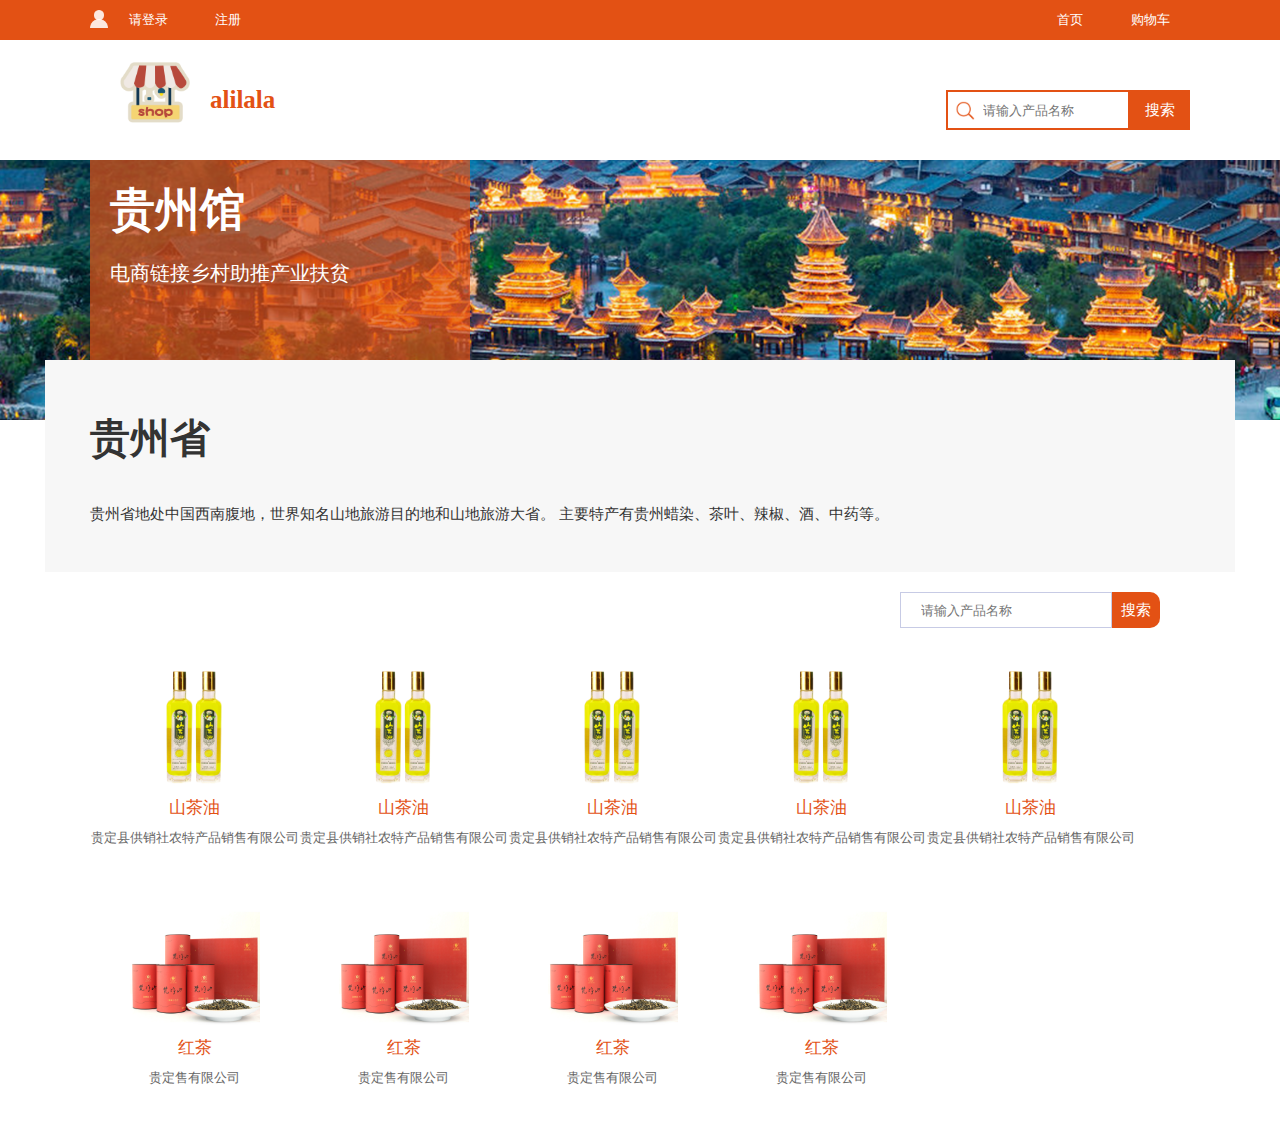
==== PovertyAlleviation/area_detail.html @ 6a4d9bb5 "添加了一些" ====
<!DOCTYPE html>
<html>
	<head>
		<meta charset="utf-8">
		<title>地方馆detail</title>
		<link rel="stylesheet" type="text/css" href="css/main.css"/>
	</head>
	<body style="background-color: rgb(255,255,255);">
		<!-- 顶部导航栏 -->
		<div class="top-bar">
			<div class="content">
				<!-- 左边导航栏 -->
				<div class="top-bar-left">
					<div class="toplogin-logo"><img src="./img/toplogin.png"></div>
					<div class="login top-bar-item ">请登录</div>
					<div class="register top-bar-item">注册</div>
				</div>
				<!-- 右边导航栏 -->
				<div class="top-bar-right">
					<div class="home top-bar-item">首页</div>
					<div class="shopCart top-bar-item">购物车</div>
				</div>
			</div>
		</div>
		
		<!-- 搜索框模块 -->
		<div class="middle-bar">
			<div class="content">
				<div class="logo">
					<img src="./img/home/logo.png" alt="">
					<div class="name">alilala</div>
				</div>
		
				<div class="search-box ">
					<div class="search-box-left">
						<img src="./img/home/search.png" alt="">
						<input type="text" placeholder="请输入产品名称" class="search-box-input">
					</div>
					<div class="search-btn">搜索</div>
				</div>
			</div>
		
		
		</div>
		
		<!-- 地方简介 -->
		<div class="area-top-detail ">
			<img src="./img/key_area/guizhou_bg.png" alt="">
			<div class="container">
				<div class="content">
					<div class="area-name">贵州馆</div>
					<div class="area-desc">电商链接乡村助推产业扶贫</div>
				</div>	
			</div>
			
		</div>
		
		<div class="area-middle-detail container">
			<div class="name">贵州省</div>
			<p>贵州省地处中国西南腹地，世界知名山地旅游目的地和山地旅游大省。 主要特产有贵州蜡染、茶叶、辣椒、酒、中药等。</p>
		</div>
		
		<div class="product-display container">
			<!-- 下方搜索栏 -->	
			<div class="search-banner container">
				<div class="search-box">
					<div class="search-box-left">
						<input type="text" placeholder="请输入产品名称" class="search-box-input">
					</div>
					<div class="search-btn">搜索</div>
				</div>
					
			</div>
			
			
			<!-- 产品展示栏 -->
			<div class="product-list container">
				<div class="product-item">
					<img src="./img/product/guizhou/shanchayou.png" alt="">
					<div class="product-name">山茶油</div>
					<div class="product-desc">贵定县供销社农特产品销售有限公司</div>
				</div>
				<div class="product-item">
					<img src="./img/product/guizhou/shanchayou.png" alt="">
					<div class="product-name">山茶油</div>
					<div class="product-desc">贵定县供销社农特产品销售有限公司</div>
				</div>
				<div class="product-item">
					<img src="./img/product/guizhou/shanchayou.png" alt="">
					<div class="product-name">山茶油</div>
					<div class="product-desc">贵定县供销社农特产品销售有限公司</div>
				</div>
				<div class="product-item">
					<img src="./img/product/guizhou/shanchayou.png" alt="">
					<div class="product-name">山茶油</div>
					<div class="product-desc">贵定县供销社农特产品销售有限公司</div>
				</div>
				<div class="product-item">
					<img src="./img/product/guizhou/shanchayou.png" alt="">
					<div class="product-name">山茶油</div>
					<div class="product-desc">贵定县供销社农特产品销售有限公司</div>
				</div>
				<div class="product-item">
					<img src="./img/product/guizhou/hongcha.jpg" alt="">
					<div class="product-name">红茶</div>
					<div class="product-desc">贵定售有限公司</div>
				</div>
				<div class="product-item">
					<img src="./img/product/guizhou/hongcha.jpg" alt="">
					<div class="product-name">红茶</div>
					<div class="product-desc">贵定售有限公司</div>
				</div>
				<div class="product-item">
					<img src="./img/product/guizhou/hongcha.jpg" alt="">
					<div class="product-name">红茶</div>
					<div class="product-desc">贵定售有限公司</div>
				</div>
				<div class="product-item">
					<img src="./img/product/guizhou/hongcha.jpg" alt="">
					<div class="product-name">红茶</div>
					<div class="product-desc">贵定售有限公司</div>
				</div>
				
				
			</div>
			
		</div>
		
		
		
	</body>
</html>
---- PovertyAlleviation/css/main.css ----
*{
	padding: 0;
	margin:0;
}
.container{
	width: 1100px;
	margin: 0 auto;
	display: flex;
	
}
html,body{height:100%}

body{
	/* width: 1536px; */
	/* height: 1000px; */
	background-color: #F7F8FA;
}

/* 顶部导航栏 */
.top-bar{
	height: 40px;
	background-color: rgb(227,81,20);
	color: white;
	display: flex;
	font-size: 13px;
}
.top-bar .content{
	background-color: rgb(227,81,20);
	flex: 0 0 1100px;
	height: 100%;
	margin: 0 auto;
	position: relative;
/* 	border: 1px solid black;
 */}
.top-bar-left{
	width: auto;
	position: absolute;
	/* left: 200px; */
	display: flex;
}

.top-bar-left .toplogin-logo{
	padding-top: 10px;
}

.top-bar-left img{
	display:table-cell; 
	vertical-align:middle;
	height: 18px;
	width: 18px;
}

.top-bar-right{
	width: 160px;
	position: absolute;
	right: 0px;
	display: flex;
}

.top-bar-item{
	width: 80px;
	text-align: center;
	line-height: 40px;
}

.topBar .login{

}

.topBar .register{
	
}

/* 中间搜索栏 */

.middle-bar{
	height: 120px;
	
	text-align: center;
	display: flex;
	
}

.middle-bar .content{
	margin: 0 auto;
	width: 1100px;
	position: relative;
	display: flex;
}

.middle-bar .logo{
	display: flex;
	width: 300px;
	height: 100%;
/* 	border: 1px solid red;
 */	position: relative;
}

.middle-bar .name{
	line-height: 120px;
	width: auto;
	height: 100%;
	font-size: 25px;
	color: #E35114;
	font-weight: 600;
	margin-left: 20px;
}

.middle-bar .search-box{
	position: absolute;
	top: 30px;
	right: 0px;
	width: 300px;
	height: 80px;
/* 	border: 1px solid #000000;
 */	
}

.middle-bar .search-box .search-box-left{
	position: absolute;
	top: 20px;
	border: 2px solid #e35114;
	height: 36px;
	right: 60px;
	width: 180px;
	display: flex;
}

.middle-bar .search-box img{
	border: none;
	position: absolute;
	left: -23px;
	bottom:7px;
	z-index: 1;
	width: 20px;
	height: 20px;
}

.middle-bar .search-box .search-box-input{
	position: absolute;
	border: none;
	height: 36px;
	width: 180px;
	left: 35px;
	
}

.middle-bar .search-box .search-btn{
	position: absolute;
	top: 20px;
	right: 0px;
	background-color: #e35114;
	color: white;
	width: 60px;
	height: 40px;
	text-align: center;
	line-height: 40px;
}

.middle-bar img{
	margin-top: 15px;
	margin-left: 30px;
	height: 70px;
	width: 70px;
}

.show-data-message{
	position: relative;
	width: 100%;
	display: flex;
	
}

.show-data-message img{
	position: relative;
	width: 100%;
	height: 260px;
	z-index: -1;
}

.show-data-message .data-up{
	height: 80px;
	width: 100%;
	position: absolute;
	top: 30px;
	left: 0px;
	text-align: center;

	
}
.font-big{
	margin:0 auto;
	left: 0px;
	font-weight: 700;
	font-size: 35px;
	color: white;
}
.font-small{
	color: white;
	font-size: 16px;
	line-height: 22px;
	text-align: center;
}

.show-data-message .data-down{
	vertical-align: center;
	margin: 0 auto;
	position: absolute;
	left: 350px;
	bottom: 0px;
	width: auto;
	height: 120px;
	display: flex;
	
}

.data{
	width:auto;
	margin: 30px;
}

.broadcast{
	margin: 22px auto;
	background-color: #FFE0D3;
	height: 60px;
	border-radius: 5px;
	display: flex;
	position: relative;
	overflow: hidden;
	
}

.broadcast img{
	margin: 15px 15px 0px 25px;
	
	width: 30px;
	height: 30px;
}

.broadcast span{
	float: left;
	line-height: 60px;
	padding-right: 26px;
	color: #e35114;
}

.broadcast .slide-item{
	width: 900px;
	white-space: nowrap;
	text-overflow: ellipsis;
	overflow: hidden;
	line-height: 60px;
}

.broadcast .more{
	line-height: 60px;
	color: #e35114;
	margin-left: 50px;
	position: absolute;
	right: 20px;
}

.broadcast .broadcast-list{
	position: absolute;
	top: 0px;
	left: 60px;
}

.key-areas{
	height: 270px;
/* 	border: 1px solid black;
 */	background-color: #FFFFFF;
	border-radius: 5px;
	text-align: center;
	margin-bottom: 20px;
	
}

.key-areas .left-title{
	width: 220px;
	height: 100%;
	/* border: 1px solid black; */
	position: relative;
	object-fit: cover;
	background-color: ;
	
}

.key-areas .left-title img{
	margin: auto;
	width: 100%;
	height: 100%;
	z-index: 1;
	object-fit: cover;
	
}

.key-areas .left-title .upper{
	width: 80%;
	background-color: rgba(223,223,223,0.8);
	position: absolute;
	top: 0;
	left:10%;
	height: 50%;
	line-height: 100px;
	font-size: 20px;
	border-radius: 0 0 30px 30px;
}

.key-areas .area{
	width: 220px;
	height: 100%;
	border-right: 2px solid rgba(223,223,223,0.5);
	
}
.key-areas .area .img{
	width: 100%;
	height: 50%;
	text-align: center;
}

.key-areas .area img{
	width: 90%;
	height: 90%;
	margin-top: 10px;
	margin-bottom: 20px;
	
}

.key-areas .name{
	font-size: 20px;
	line-height: 40px;
	font-weight: 600;
	color: #535353;
	width: 100%;
	text-align: left;
	margin: 20px 0 20px 17px;
}

.key-areas .area .disc{
	color: #535353;
	text-align: left;
	margin-left:  17px;
}

.rank{
	height: 500px;
	/* border: 1px solid black; */
	text-align: center;
	display: block;
	background-color: #FFFFFF;
}

.rank .big-title{
	width: 1100px;
	height: 100px;
	/* border: 1px solid black; */
	font-size: 30px;
	color: #E35114;
	line-height: 100px;
}

.rank .big-title img{
	width: 60px;
	margin-left: 20px;
	margin-right: 20px;
}

.rank .small-title{
	display: flex;
	width: 100%;
	height: 60px;
	text-align: center;
	margin-bottom: 10px;
}

.small-title .unfocus{
	padding:5px 15px;
	height: 45px;
	font-weight: 600;
	line-height: 40px;
	font-size: 18px;
	color: rgb(61,61,61);
	width: 25%;
	padding-top: 10px;
}

.small-title .small-title-item span,
.small-title .small-title-item span a{
	padding:5px 15px;
	height: 45px;
	background-color: #E35114;
	color: #F7F8FA;
	font-weight: 600;
	line-height: 40px;
	font-size: 18px;
	border-radius: 50px;
	cursor: hand;
}

a{
	text-decoration: none;
	color: rgb(61,61,61);
}

.small-title .small-title-item{
	width: 25%;
	padding-top: 10px;
	
}

.rank .outer{
	position: relative;
	overflow: hidden;
	display: block;
	width: 1100px;
	height: 300px;
}

.rank .sort-content{
	position: absolute;
	width: 4400px;
	left: 0px;
	display: flex;
	flex-wrap: nowrap;
}

.rank .sort-list{
	text-align: center;
	float: left;
}

.rank .sort-item{
	width: 25%;
	margin: 0 10px;
	height: 300px;
	display: flex;
	position: relative;
	flex-wrap: wrap;
}

.sort-item .rank-box-icon img{
	position: absolute;
	left: 20px;
	width: 35px;
	z-index: 2;
}

.sort-item .bg-img img{
	top: 20px;
	position: absolute;
	width: 260px;
	z-index: 0;
	/* position: absolute;
	left: 0; */
}

.sort-item .bg-img {
	z-index: 0;
}

.sort-item .rank-img img{
	position: absolute;
	top: 50px;
	left: 25%;
	width: 140px;
	z-index: 3;
	margin-bottom: 50px;
}

.sort-item .rank-box-text{
	position: absolute;
	width: 100%;
	bottom: 10px;
}

.sort-list .sale-sort-item{
	width: 25%;
	height: 95%;
	margin: 0 15px;
	
	/* background-color: #fff;
	border-radius: 0 0 7px 7px;
	padding: 15px 25px;
	border: 1px solid #f7f8fa; */
	
}

.sale-sort-item .top-title{
	border-radius: 7px 7px 0 0;
	padding: 0 25px;
	height: 50px;
	line-height: 50px;
	color: #fff;
	background-color: #EDB66C;
	font-size: 18px;
	font-family: FZCSJW--GB1-0,FZCSJW--GB1;
	font-weight: 400;
}

.sale-sort-item .bottom{
	width: auto;
	height: auto;
	background-color: #fff;
	border-radius: 0 0 7px 7px;
	padding: 15px 25px;
	border: 1px solid #f7f8fa;
}

.sale-sort-item .item-title{
	font-weight: bolder;
	text-align: left;
	height: 40px;
	line-height: 40px;
}

.sale-sort-item .bottom .item-content{
	text-align: left;
}

.sale-sort-item .bottom  .price{
	color: #E35114;
}

.sale-sort-item .bottom .more{
	margin-top: 15px;
}

/* 登录页 */

.login_top{width:960px;height:130px;margin:0 auto;}
.login_logo{display:block;width:40px;height:40px;margin-top:30px;}
.login_form_bg{height:480px;background-color:#ffffff}
.no-mp{margin-top:0px;}
.login_form_wrap{width:960px;height:480px;margin:0 auto;}
/* 左边的图 */
.login_banner{width:420px;height:150px;margin-top:50px;}
.login_banner img{ height: 378px; width: 500px;}




.slogan{width:40px;height:300px;font-size:30px;color:#e36533;text-align:center;line-height:36px;margin:80px 0 0 120px}
.login_form{width:368px;height:378px;border:1px solid #c6c6c5;background-color:#fff; margin-top:50px;}

.login_title{height:60px;width:308px;margin:10px auto;border-bottom:1px solid #e0e0e0;}

.login_title h1{font-size:24px;height:60px;line-height:60px;color:#a8a8a8;float:left;font-weight:bold;margin-left:44px;}
.login_title a{width:100px;height:20px;display:block;font-size:16px;color:#e36533;text-indent:26px;background:url(../images/icons02.png) left 5px no-repeat;float:left;margin:20px 0 0 36px}

.form_input{width:308px;height:250px;margin:20px auto;position:relative;}
.name_input,.pass_input{width:306px;height:36px;border:1px solid #e0e0e0;background:url(../images/icons02.png) 280px -41px no-repeat #f8f8f8;outline:none;font-size:14px;text-indent:10px;position: absolute;left:0;top:0}
.pass_input{top:65px;background-position:280px -95px;}

.user_error,.pwd_error{color:#f00;position:absolute;left:0;top:43px;display:none}

.pwd_error{top:110px;}

.more_input{position:absolute;left:0;top:130px;width:100%}

.more_input input{float:left;margin-top:2px;}
.more_input label{float:left;margin-left:10px;}
.more_input a{float:right;color:#666}
.more_input a:hover{color:#ff8800}

.input_submit{width:100%;height:40px;position:absolute;left:0;top:180px;background-color:#E36533;color:#fff;font-size:22px;border:0px;font-family:'Microsoft Yahei';cursor:pointer;}

/* 页面底部样式 */
.footer{
	/* border-top:2px solid #e36533; */
	padding:10px 0;
	height: 100px;
	font-size:12px;
	margin-top: 20px;
	width: 100%;
}

.foot_link{text-align:center;margin-top:20px; flex:0 0 1100px}
.foot_link a,.foot_link span{color:#4e4e4e;}
.foot_link a:hover{color:#ff8800}
.foot_link span{padding:0 10px}
.footer p{text-align:center; margin-top:10px;}


body{font-family:'Microsoft Yahei';font-size:15px;color:#666;}

/* 地方馆detail */
.area-top-detail{
	width: 100%;
	position: relative;
	box-sizing: content-box;
	display: inline-block
}

.area-top-detail img{
	width: 100%;
	height: 260px;
	object-fit: cover;
	position: absolute;
	z-index: -1;
}

.area-top-detail .content{
	width: 360px;
	height: 200px;
	background-color: rgba(227,81,20,0.7);
	/* position: absolute;
	top: 0;
	left: 30px; */
	color: white;
	padding-left: 20px;
}

.area-top-detail .content .area-name{
	width: 100%;
	font-size: 45px;
	font-weight: 600;
	height: 100px;
	line-height: 100px;
}

.area-top-detail .content .area-desc{
	font-size: 20px;
}

.area-middle-detail{
	background-color: #F7F7F7;
	height: auto;
	display: block;
	padding: 45px;
}

.area-middle-detail .name{
	font-size: 40px;
	font-family: PingFangSC-Semibold,PingFang SC;
	font-weight: 700;
	color: #333;
	line-height: 67px;
}

.area-middle-detail p{
	font-size: 15px;
	font-family: PingFangSC-Regular,PingFang SC;
	font-weight: 400;
	color: #333;
	line-height: 25px;
	margin-top: 30px;
}

input{
	background:none;  
	outline:none;  
	border:none;
}

.product-display{
	height: auto;
	margin-top: 20px;
	position: relative;
	display:block
	
	
}

.search-banner{
	height: 50px;
	position: relative;
}

.product-display .search-box{
	height: 36px;
	width: 260px;
	display: flex;
	position: absolute;
	right: 30px;
}

.product-display .search-box-left{
	border: 1px solid rgb(199, 203, 229);
	width: 260px;

}
.product-display .search-box-left input{
	line-height: 36px;
	margin-left: 20px;
}

.product-display .search-btn{
	height: 100%;
	width: 60px;
	background-color: #E35114;
	color: white;
	border-radius: 0 10px 10px 0;
	line-height: 36px;
	text-align: center;
	font-size: 15px;
	
}
.product-list{
	height: auto;
	margin-top: 20px;
	flex-wrap: wrap;
}

.product-item{
	text-align: center;
	width: 19%;
	height: 240px;
}

.product-item img{
	width: 130px;
}

.product-item .product-name{
	font-size: 17px;
	color: #E35114;
}

.product-item .product-desc{
	font-size: 13px;
	margin-top: 10px;
}

.header{
	width: 100%;
	display: flex;
	flex-wrap: wrap;
}

.header .header-left{
	width: 25%;
	height: 400px;
	
	
}

.header-left img{
	margin: 10px;
	height: 272px;
	width: 258px;
	border: 1px solid rgba(0,0,0,.04);
	object-fit: cover;
	
	
}

.header-left .slide-img{
	width: 100%;
	height: 70px;
	margin-top: 0px;
	display: flex;
}

.slide-img span{
	width: 24px;
	height: 40px;
	background-color: #FAE7E7;
	margin: 10px 0 0 0;
}

.slide-img span img{
	border: none;
	margin: 10px 0 0 4px;
	width: 10px;
	height: 18px;
} 

.slide-img .item img{
	border: none;
	
	width: 40px;
	height: 40px;
}

.header .header-right{
	width: 70%;
	height: 400px;
	
}

.header-right .title{
	margin-top: 10px;
	margin-left: 10px;
	font-size: 22px;
	color: #E35114; 
	font-weight: 700;
	height: 50px;
	line-height: 50px;
	
}

.header-right .product-data{
	margin-top: 20px; 
	margin-left: 10px; 
	border-top: 1px solid rgb(245, 245, 245);
	border-left: 1px solid rgb(245, 245, 245);
}

.product-data .boxs{
	height: 60px;
	display: flex;
	border-top: 1px solid rgb(245, 245, 245);
	border-left: 1px solid rgb(245, 245, 245);
	
	
}

.boxs .textTitle{
	font-size: 14px;
	color: rgba(0,0,0,.65);
	font-weight: 600;
	height: 100%;
	text-align: center;
	line-height: 60px;
	width: 15%;
	background-color: #F5F5F5;
	
	
}

.boxs .text{
	width: 35%;
	text-align: center;
	line-height: 60px;
	font-size: 14px;
}

.all-title{
	height: 54px;
	background: rgba(0,0,0,.04);
	line-height: 54px;
	padding-left: 20px;
	font-size: 18px;
	color: #E35114; 
	
}

.product-detail{
	height: 145px;
	border-bottom: 1px solid #e8eaec;
}

.product-detail .logo{
	width: 180px;
	height: 100%;
	text-align: center;
	line-height: 180px;
	
}

.product-detail .logo img{
	width: 47px;
	height: 47px;
}

.product-detail .img{
	width: 100px;
	height: 100%;
	text-align: center;
	line-height: 215px;
	margin-left: 40px;
	
}
.product-detail .img img{
	margin-top: 20px;
	width: 100px;
	height: 100px;
	
}

.product-detail .desc{
	width: 600px;
	margin-left: 60px;
	
}

.product-detail .desc h5{
	font-size: 18px;
	font-family: PingFangSC-Medium,PingFang SC;
	font-weight: 500;
	color: rgba(0,0,0,.65);
	padding-top: 28px;
	
}

.product-detail .desc p{
	font-size: 12px;
	font-family: PingFangSC-Regular,PingFang SC;
	font-weight: 400;
	color: #8d939b;
	padding-top: 12px;
}

.product-detail .desc .tag{
	width: 65px;
	height: 22px;
	font-size: 10px;
	font-family: PingFangSC-Regular,PingFang SC;
	font-weight: 400;
	color: #e57d38;
	line-height: 22px;
	border: 1px solid  #e57d38;
	text-align: center;
	border-radius: 5px;
	margin-top: 20px;
}

.product-detail .right-bar{
	width: 75px;
	margin-left: 20px;
	
	
}

.right-bar .price{
	font-size: 18px;
	font-family: Helvetica;
	color: #c60b0b;
	padding-top: 31px;
}

.right-bar .btn{
	background: #e35114;
	color: #fff;
	width: 74px;
	height: 30px;
	text-align: center;
	line-height: 30px;
	border-radius: 3px;
	margin-top: 10px;
}

/* 购物车 */
/* 表头 */
.cart_list_th{border:1px solid #ddd;background-color:#E35114;margin:0 auto;color: white;}
.cart_list_th li{height:40px;line-height:40px;float:left;text-align:center; list-style: none;}
.cart_list_th .col01{width:26%;}
.cart_list_th .col02{width:16%;}
.cart_list_th .col03{width:13%;}
.cart_list_th .col04{width:12%;}
.cart_list_th .col05{width:15%;}
.cart_list_th .col06{width:18%;}
/* 表项 */
.cart_list_td{border:1px solid #ddd;background-color:#F7F8FA;margin:0 auto;margin-top:-1px;}
.cart_list_td li{height:120px;line-height:120px;float:left;text-align:center;list-style: none;}

.cart_list_td .col01{width:4%;}
.cart_list_td .col02{width:12%;}
.cart_list_td .col03{width:10%;}
.cart_list_td .col04{width:16%;}
.cart_list_td .col05{width:13%;}
.cart_list_td .col06{width:12%;}
.cart_list_td .col07{width:15%;}
.cart_list_td .col08{width:18%;}

.cart_list_td .col02 img{width:100px;height:100px;border:1px solid #ddd;display:block;margin:10px auto 0;}
.cart_list_td .col03{height:48px;text-align:left;line-height:24px;margin-top:38px;}
.cart_list_td .col03 em{color:#999}
.cart_list_td .col08 a{color:#666}

.cart_list_td .col06 .num_add{width:98px;height:28px;border:1px solid #ddd;margin:40px auto 0;display: flex;}
.cart_list_td .col06 .num_add a{width:29px;height:28px;line-height:28px;background-color:#f3f3f3;font-size:14px;color:#666;text-decoration: none;}
.cart_list_td .col06 .num_add input{width:38px;height:28px;text-align:center;line-height:30px;border:0px;display:block;float:left;outline:none;border-left:1px solid #ddd;border-right:1px solid #ddd;}
/* 下方显示金额支付bar */
.settlements{height:78px;border:1px solid #ddd;background-color:#fff4e8;margin:-1px auto 0;}
.settlements li{line-height:78px;float:left;list-style: none;}
.settlements .col01{width:4%;text-align:center}
.settlements .col02{width:12%;}
.settlements .col03{width:69%; height:48px; line-height:28px;text-align:right;margin-top:10px;}
.settlements .col03 span{color:#ff0000;padding-right:5px}
.settlements .col03 em{color:#ff3d3d;font-size:22px;font-weight:bold;}
.settlements .col03 span{color:#ff0000;}
.settlements .col03 b{color:#ff0000;font-size:14px;padding:0 5px;}

.settlements .col04{width:14%;text-align:center;margin-left: 5%;}
.settlements .col04 a{display:block;height:78px;background-color:#E35114;text-align:center;
line-height:78px;color:#fff;font-size:24px; text-decoration: none;}


/* 提交订单 */
.common_title{width:1100px;margin:20px auto 0;font-size:14px;}

.common_list_con{width:1100px;border:1px solid #dddddd;border-top:2px solid #E35114;margin:10px auto 0;background-color:#f7f7f7;position:relative;}

.common_list_con dl{margin:20px;}
.common_list_con dt{font-size:14px;font-weight:bold;margin-bottom:10px}
.common_list_con dd input{vertical-align:bottom;margin-right:10px}

.edit_site{position:absolute; right:20px;top:30px;width:100px;height:30px;font-size: 14px;
background-color:#E35114;text-align:center;line-height:30px;color:#fff;text-decoration: none;}

.pay_style_con{margin:20px;height: 45px;}
.pay_style_con input{float:left;margin:14px 7px 0 0;}
.pay_style_con label{float:left;border:1px solid #ccc;background-color:#fff;padding:10px 10px 10px 40px;margin-right:25px}

.pay_style_con .cash{background:url(../img/pay_icons.png) 8px top no-repeat #fff;}
.pay_style_con .weixin{background:url(../img/pay_icons.png) 6px -36px no-repeat #fff;}

.pay_style_con .zhifubao{background:url(../img/pay_icons.png) 12px -72px no-repeat #fff;width:50px;height:16px}

.pay_style_con .bank{background:url(../img/pay_icons.png) 6px -108px no-repeat #fff;}


.goods_list_th{height:40px;border-bottom:1px solid #ccc}
.goods_list_th li{float:left;line-height:40px;text-align:center;list-style: none;}
.goods_list_th .col01{width:25%}
.goods_list_th .col02{width:20%}
.goods_list_th .col03{width:25%}
.goods_list_th .col04{width:15%}
.goods_list_th .col05{width:15%}

.goods_list_td{height:80px;border-bottom:1px solid #eeeded}
.goods_list_td li{float:left;line-height:80px;text-align:center;list-style: none;}
.goods_list_td .col01{width:8%}
.goods_list_td .col02{width:7%}
.goods_list_td .col03{width:10%}
.goods_list_td .col04{width:20%}
.goods_list_td .col05{width:25%}
.goods_list_td .col06{width:15%}
.goods_list_td .col07{width:15%}

.goods_list_td .col02{text-align:right}
.goods_list_td .col02 img{width:63px;height:63px;border:1px solid #ddd;display:block;margin:7px 0;float:right;}
.goods_list_td .col03{text-align:left;text-indent:20px}

.settle_con{margin:10px}
.total_goods_count,.transit,.total_pay{line-height:24px;text-align:right}
.total_goods_count em,.total_goods_count b,.transit b,.total_pay b{font-size:14px;color:#ff4200;padding:0 5px;}

.order_submit{width:1100px;margin:20px auto;height: 40px;}
.order_submit a{width:160px;height:40px;line-height:40px;text-align:center;
background-color:#E35114;color:#fff;font-size:16px;display:block;float:right;text-decoration: none;}


.order_list_th{width:1100px;border:1px solid #ddd;background-color:#f7f7f7;margin:20px auto 0;}
.order_list_th li{float:left;height:30px;line-height:30px;list-style: none;}
.order_list_th .col01{width:20%;margin-left:20px}
.order_list_th .col02{width:20%}


/* 商品详情样式 */
.goods_detail_con{
	width:1100px;
	height:398px;
	border:1px solid #ededed;
	margin:0 auto 20px;
	background-color: #FFF;
}

.goods_detail_pic{width:350px;height:350px;margin:24px 0 0 24px;}
.goods_detail_pic img{
	width: 310px;
	height: 310px;
}
.goods_detail_list{
	width:730px;height:350px;margin:24px 24px 0 0;
}
.goods_detail_list h3{font-size:24px;line-height:24px;color:#666;font-weight:normal;}
.goods_detail_list p{color:#666;line-height:40px; font-size: 13px;}
.prize_bar{height:72px;background-color:#fff5f5;line-height:72px;}
.prize_bar .show_pirze{font-size:20px;color:#ff3e3e;padding-left:20px}
.prize_bar .show_pirze em{font-style:normal;font-size:36px;padding-left:10px}
.prize_bar .show_unit{padding-left:150px}

.goods_num{height:52px;margin-top:19px;display: flex;}
.goods_num .num_name{width:70px;height:40px;line-height:40px;}
.goods_num .num_add{width:100px;height:40px;border:1px solid #dddddd; display: flex;}
.goods_num .num_add input{width:50px;height:40px;text-align:center;line-height:40px;border:0px;outline:none;font-size:14px;color:#666}
.goods_num .num_add .add,.goods_num .num_add .minus{width:24px;line-height:40px;text-align:center;
 color:#666;font-size:16px;font-weight: 600;}
 .goods_num .num_add .add{
	 border-right: 1px solid #ddd;
 }
.goods_num .num_add .minus{border-left: 1px solid #ddd;}

.total{height:35px;line-height:35px;margin-top:25px;}
.total em{font-style:normal;color:#ff3e3e;font-size:18px}

.operate_btn{height:40px;margin-top:35px;font-size:0;position:relative;}
.operate_btn .buy_btn,.operate_btn .add_cart{display:inline-block;width:178px;height:38px;border:1px solid #c40000;font-size:14px;color:#c40000;line-height:38px;text-align:center;background-color:#ffeded;}
.operate_btn .add_cart{background-color:#c40000;color:#fff;margin-left:10px;position:relative;z-index:10;}

.add_jump{width:20px;height:20px;background-color:#c40000;position:absolute;left:268px;top:10px;border-radius:50%;z-index:9;display:none;}

.detail_tab{
	height:35px;
	border-bottom:1px solid #37ab40
}

.detail_tab li{height:34px;line-height:34px;padding:0 30px;font-size:14px;color:#333333;float:left;border:1px solid #e8e8e8;border-bottom:0px;cursor:pointer;background-color:#faf8f8}

.detail_tab li.active{border-top:2px solid #37ab40;position:relative;background-color:#fff;border-left:1px solid #37ab40;border-right:1px solid #37ab40;top:-1px;height:35px;}

.tab_content dt{margin-top:10px;font-size:16px;color:#044d39}
.tab_content dd{line-height:24px;margin-top:5px;}



/* 新品推荐样式 */

.new_goods{
	border:1px solid #ededed;
	border-top:2px solid #37ab40;
	padding-bottom:10px;
}

.new_goods h3{
	height:33px;line-height:33px;background-color:#fcfcfc;border-bottom:1px solid #ededed;font-size:14px;font-weight:normal;text-indent:10px;
}

.new_goods ul{width:160px;margin:0 auto;overflow:hidden;}
.new_goods li{border-bottom:1px solid #ededed;margin-bottom:-1px;list-style: none;}
.new_goods li img{display:block;width:150px;height:150px;margin:10px auto;}
.new_goods li h4{width:160px;margin:0 auto;}
.new_goods li h4 a{font-weight:normal;color:#666;display:block;width:160px;overflow:hidden;white-space:nowrap;text-overflow:ellipsis;}
.new_goods li .prize{font-size:14px;color:#da260e;margin:10px auto;}


/* 二级页面面包屑导航 */

.breadcrumb{
	width:1100px;height:40px;margin:0 auto;
}
.breadcrumb a{line-height:40px;color:#37ab40}
.breadcrumb a:hover{color:#ff8800}
.breadcrumb span{line-height:40px;color:#666;padding:0 5px;}


.main_wrap{width:1100px;margin:0 auto;background-color: #FFFFFF;}
.l_wrap{width:200px;}
.r_wrap{width:880px;margin-left: 20px;}

.r_wrap .img-display{
	width: 800px;
	float: left;
}
.r_wrap .img-display img{
	float:left
}

li{
	list-style: none;
}

.return-top{
	display: none;
	position: fixed;
	bottom: 120px;
	right: 145px;
	z-index: 10;
	color: #FFFFFF;
	cursor: pointer;
	border-radius: 5px;
	border: 2px solid #dadada;
}

.return-top img{
	width: 30px;
	height: 30px;
	padding: 15px 15px 10px 15px;
	
}

.return-top : hover{
	background-color: #535353;
}

/* 用户中心-个人信息 */
.left-content{
	border-right: 1px solid #f2f3f4;
	width: 10%;
	float: left;
	background: #fff;
	font-size: 17px;
	font-weight: 600;
	text-align: center;
}

.left-content li{
	height: 50px;
	line-height: 50px;
	
	
}

 .left-content ul : hover{
	cursor: hand;
	color: #E35114;
	
}


.boxline{
	box-shadow: 0 3px 3px 0 rgb(9 77 173 / 12%);
	line-height: 5px;
	background: #fff;
	margin-bottom: 10px;
}

.center-mesg .right-content{
	padding-top: 15px;
	padding-left: 20px;
	
}

.center-mesg .right-content .user-info{
	width: 900px;
	height: 150px;
	background-color: #E35114;
	color: #FFFFFF;
	padding: 20px;
	border-radius: 10px;
	display: flex;
	position: relative;
	
}

.right-content .user-info img{
	height: 80px;
	width: 80px;
	margin: 35px 30px;
	
}

.right-content .user-info ul{
	width: 400px;
}

.right-content .user-info .edit{
	position: absolute;
	right: 0;
	top: 0;
	width: 120px;
	height: 40px;
	background-color: rgb(255,255,255,0.5);
	display: flex;
	line-height: 40px;
	border-radius: 0 10px 0 10px;
}
 
.edit a{
	color: #FFFFFF;
	font-size: 16px;
}

.user-info .edit img{
	width: 25px;
	height: 25px;
	margin: 6px 5px;
}

.center-mesg .right-content h3{
	line-height: 60px;
	
	
}

.center-mesg .right-content li{
	/* height: 50px; */
	line-height: 50px;
	
	
}

.goods_type_list{
	margin:0px auto 0;
}

.goods_type_list li{
	width:196px;
	float:left;
	margin-bottom:10px;
	border: 1px solid rgba(255, 240, 240, 0.94);
	
}

.goods_type_list li img{width:160px;height:160px;display:block;margin:10px auto;}
.goods_type_list li h4{width:160px;margin:0 auto;}
.goods_type_list li h4 a{font-weight:normal;color:#666;display:block;width:160px;overflow:hidden;white-space:nowrap;text-overflow:ellipsis;}
.operate{width:160px;margin:0px auto;position:relative;}
.goods_type_list .operate .prize{color:#da260e; font-size:14px;} 
.goods_type_list .operate .unit{color:#999;padding-left:5px;}
.goods_type_list .operate .add_goods{display:inline-block;width:15px;height:15px;background:url(../img/user/shop_cart.png);position:absolute;right:10px;top:17px;}

/* 用户中心--我的订单 */
.order-right-content{
	margin-left: 20px;
	width: 90%;
	float: right;
	height: auto;
	margin-top: 15px;
}

.order-mesg{
}

.order-right-content .order-mesg .title{
	/* width: 970px; */
	height: 40px;
	background-color: #F5F5F5;
	display: flex;
	line-height: 40px;
	text-align: center;
	font-size: 14px;
	
}
.order-mesg .title .col01{
	width: 40%;
}
.order-mesg .title .col02{
	width: 10%;
}
.order-mesg .title .col03{
	width: 10%;
}
.order-mesg .title .col04{
	width: 15%;
}
.order-mesg .title .col05{
	width: 10%;
}
.order-mesg .title .col06{
	width: 15%;
}
	
.order-mesg li{
}

.order-mesg .order-item-list{
	width: 100%;
	/* height: 300px; */
}
.order-list{
	width: 100%;
}

.order-title{
	width: 100%;
	
}

.order-title ul{
	margin-top: 10px;
	line-height: 40px;
	height: 40px;
	background-color: #fff3ea;
	display: flex;
	font-size: 12px;
}
.order-title li{
	padding-left: 10px;
}

.order-title .col01{	width: 20%;}
.order-title .col02{	width: 30%;}
.order-title .col03{	width: 30%;}
.order-content{
	text-align: center;
}
.order-content img{	width: 100px;	height: 100px; float: left; margin: 0 20px;}
.order-content .desc{padding:30px 10px; text-align: left; width: 40%;}
.order-content td{
	border-left: 2px solid #fff3ea;
	border-bottom: 2px solid #fff3ea;
}

.order-content .col01 li{
	display: flex;
	border-bottom: 2px solid #fff3ea;
}

.order-content .col01 .price{
	width: 17%;
	line-height: 100px;
}
.order-content .col01 .num{
	width: 15%;
	line-height: 100px;
}

.order-content .col01{
	border-bottom: none;}


.order-content .col02,
.order-content .col03{
	border-left: none;
}

.order-content .col06 a{
	padding:5px 10px;
	border: 2px solid #d9f3ff;
}

/* 修改资料 */


.right-content .card{
	width: 700px;
	/* height: 300px; */
	padding: 30px 50px;
	box-shadow: 0 2px 10px 0 rgb(0 71 194 / 13%);
}


.right-content .card .title{
	height: 30px;
	line-height: 40px;
	width: 10%;
	padding-left: 15px;
	border-bottom: 2px solid #E35114;
	font-size: 15px;
	color:  #E35114;
}

.right-content .card .content{
	margin-top: 10px;
}
.right-content .card .form-item input{
	border: 1px solid  #e3b4b4;
	height: 30px;
	width: 200px;
	border-radius: 3px;
	
}

.form-item label{
	width: 100px;
	height: 50px;
	text-align: right;
	display: inline-block;
}

.right-content .card .form-item{
	height: 50px;
	line-height: 50px;
	
}
.right-content .card .address input{
	width: 500px;
}

.info_submit{
	width: 100px;
	height: 50px;
	background-color: #E35114;
	color: #FFFFFF;
	border-radius: 5px;
	font-size: 16px;
	margin:  20px 300px 0 300px;
}
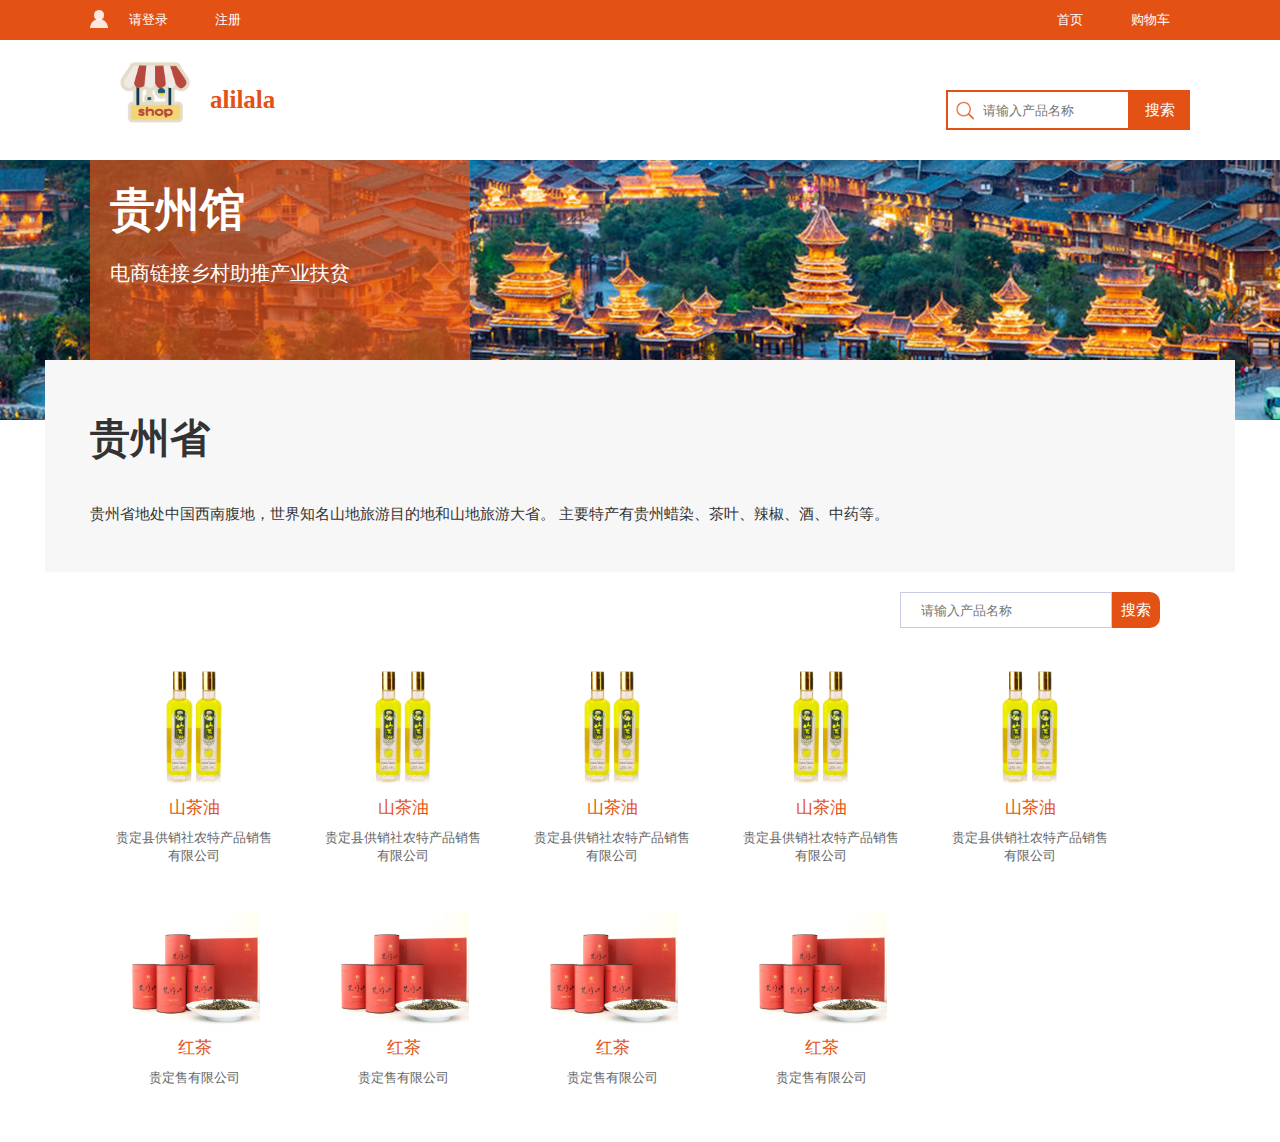
==== commit f4d97fb7: "0507修改" ====
--- a/PovertyAlleviation/area_detail.html
+++ b/PovertyAlleviation/area_detail.html
@@ -75,7 +75,7 @@
 			
 			<!-- 产品展示栏 -->
 			<div class="product-list container">
-				<div class="product-item">
+				<div class="product-item" onclick="location='product_display.html'">
 					<img src="./img/product/guizhou/shanchayou.png" alt="">
 					<div class="product-name">山茶油</div>
 					<div class="product-desc">贵定县供销社农特产品销售有限公司</div>
--- a/PovertyAlleviation/css/main.css
+++ b/PovertyAlleviation/css/main.css
@@ -32,7 +32,11 @@
 	position: relative;
 /* 	border: 1px solid black;
  */}
-.top-bar-left{
+ .top-bar .content a{
+	 color: #FFFFFF;
+ }
+ 
+ .top-bar-left{
 	width: auto;
 	position: absolute;
 	/* left: 200px; */
@@ -313,6 +317,11 @@
 	border-right: 2px solid rgba(223,223,223,0.5);
 	
 }
+
+.key-areas .area:hover{
+	cursor: pointer;
+}
+
 .key-areas .area .img{
 	width: 100%;
 	height: 50%;
@@ -546,10 +555,10 @@
 .login_title{height:60px;width:308px;margin:10px auto;border-bottom:1px solid #e0e0e0;}
 
 .login_title h1{font-size:24px;height:60px;line-height:60px;color:#a8a8a8;float:left;font-weight:bold;margin-left:44px;}
-.login_title a{width:100px;height:20px;display:block;font-size:16px;color:#e36533;text-indent:26px;background:url(../images/icons02.png) left 5px no-repeat;float:left;margin:20px 0 0 36px}
+.login_title a{width:100px;height:20px;display:block;font-size:16px;color:#e36533;text-indent:26px;float:left;margin:20px 0 0 36px}
 
 .form_input{width:308px;height:250px;margin:20px auto;position:relative;}
-.name_input,.pass_input{width:306px;height:36px;border:1px solid #e0e0e0;background:url(../images/icons02.png) 280px -41px no-repeat #f8f8f8;outline:none;font-size:14px;text-indent:10px;position: absolute;left:0;top:0}
+.name_input,.pass_input{width:306px;height:36px;border:1px solid #e0e0e0;outline:none;font-size:14px;text-indent:10px;position: absolute;left:0;top:0}
 .pass_input{top:65px;background-position:280px -95px;}
 
 .user_error,.pwd_error{color:#f00;position:absolute;left:0;top:43px;display:none}
@@ -703,6 +712,7 @@
 }
 
 .product-item{
+	cursor: pointer;
 	text-align: center;
 	width: 19%;
 	height: 240px;
@@ -720,6 +730,8 @@
 .product-item .product-desc{
 	font-size: 13px;
 	margin-top: 10px;
+	width: 80%;
+	margin-left: 10%;
 }
 
 .header{
@@ -730,13 +742,13 @@
 
 .header .header-left{
 	width: 25%;
-	height: 400px;
-	
-	
+	height: 360px;
+	display: flex;
+	flex-wrap: wrap;
 }
 
 .header-left img{
-	margin: 10px;
+	margin: 0 10px 10px 10px;
 	height: 272px;
 	width: 258px;
 	border: 1px solid rgba(0,0,0,.04);
@@ -745,37 +757,48 @@
 	
 }
 
-.header-left .slide-img{
-	width: 100%;
-	height: 70px;
-	margin-top: 0px;
-	display: flex;
-}
-
-.slide-img span{
+.header-left span{
 	width: 24px;
 	height: 40px;
 	background-color: #FAE7E7;
-	margin: 10px 0 0 0;
-}
-
-.slide-img span img{
+	display: float;
+}
+
+.header-left span img{
 	border: none;
 	margin: 10px 0 0 4px;
 	width: 10px;
 	height: 18px;
 } 
 
+
+.header-left .slide-img{
+	width: 80%;
+	display: flex;
+	position: relative;
+	overflow: hidden;
+}
+
+
+.slide-img .item-arr{
+	display: flex;
+	overflow: hidden;
+	position: absolute;
+	left: 0px;
+}
+
+
 .slide-img .item img{
 	border: none;
-	
 	width: 40px;
 	height: 40px;
+	margin: 0 7px;
 }
 
 .header .header-right{
 	width: 70%;
-	height: 400px;
+	height: 360px;
+	position: relative;
 	
 }
 
@@ -795,15 +818,22 @@
 	margin-left: 10px; 
 	border-top: 1px solid rgb(245, 245, 245);
 	border-left: 1px solid rgb(245, 245, 245);
+	border-right: 1px solid rgb(245, 245, 245);
+	
 }
 
 .product-data .boxs{
-	height: 60px;
+	height: 50px;
 	display: flex;
 	border-top: 1px solid rgb(245, 245, 245);
 	border-left: 1px solid rgb(245, 245, 245);
 	
 	
+}
+
+.product-data .boxs2{
+	border-top: none;
+	border-bottom: 1px solid rgb(245, 245, 245);
 }
 
 .boxs .textTitle{
@@ -812,7 +842,7 @@
 	font-weight: 600;
 	height: 100%;
 	text-align: center;
-	line-height: 60px;
+	line-height: 50px;
 	width: 15%;
 	background-color: #F5F5F5;
 	
@@ -822,8 +852,9 @@
 .boxs .text{
 	width: 35%;
 	text-align: center;
-	line-height: 60px;
+	line-height: 50px;
 	font-size: 14px;
+	
 }
 
 .all-title{
@@ -833,6 +864,7 @@
 	padding-left: 20px;
 	font-size: 18px;
 	color: #E35114; 
+	margin-top: 15px;
 	
 }
 
@@ -920,7 +952,7 @@
 	padding-top: 31px;
 }
 
-.right-bar .btn{
+.right-bar .btn {
 	background: #e35114;
 	color: #fff;
 	width: 74px;
@@ -929,6 +961,9 @@
 	line-height: 30px;
 	border-radius: 3px;
 	margin-top: 10px;
+}
+.right-bar .btn a{
+	color: #fff;
 }
 
 /* 购物车 */
@@ -1085,12 +1120,12 @@
 
 .detail_tab{
 	height:35px;
-	border-bottom:1px solid #37ab40
+	border-bottom:1px solid #E35114
 }
 
 .detail_tab li{height:34px;line-height:34px;padding:0 30px;font-size:14px;color:#333333;float:left;border:1px solid #e8e8e8;border-bottom:0px;cursor:pointer;background-color:#faf8f8}
 
-.detail_tab li.active{border-top:2px solid #37ab40;position:relative;background-color:#fff;border-left:1px solid #37ab40;border-right:1px solid #37ab40;top:-1px;height:35px;}
+.detail_tab li.active{border-top:2px solid #E35114;position:relative;background-color:#fff;border-left:1px solid #E35114;border-right:1px solid #E35114;top:-1px;height:35px;}
 
 .tab_content dt{margin-top:10px;font-size:16px;color:#044d39}
 .tab_content dd{line-height:24px;margin-top:5px;}
@@ -1101,7 +1136,7 @@
 
 .new_goods{
 	border:1px solid #ededed;
-	border-top:2px solid #37ab40;
+	border-top:2px solid #E35114;
 	padding-bottom:10px;
 }
 
@@ -1122,7 +1157,7 @@
 .breadcrumb{
 	width:1100px;height:40px;margin:0 auto;
 }
-.breadcrumb a{line-height:40px;color:#37ab40}
+.breadcrumb a{line-height:40px;color:#E35114}
 .breadcrumb a:hover{color:#ff8800}
 .breadcrumb span{line-height:40px;color:#666;padding:0 5px;}
 
@@ -1147,23 +1182,22 @@
 	display: none;
 	position: fixed;
 	bottom: 120px;
-	right: 145px;
+	right: 8%;
 	z-index: 10;
 	color: #FFFFFF;
 	cursor: pointer;
-	border-radius: 5px;
-	border: 2px solid #dadada;
 }
 
 .return-top img{
 	width: 30px;
 	height: 30px;
 	padding: 15px 15px 10px 15px;
-	
-}
-
-.return-top : hover{
-	background-color: #535353;
+	border: 2px solid #dadada;
+	border-radius: 5px;
+}
+
+.return-top :hover{
+	background-color: #dadada;
 }
 
 /* 用户中心-个人信息 */
@@ -1184,11 +1218,15 @@
 	
 }
 
- .left-content ul : hover{
+ .left-content a:hover{
 	cursor: hand;
 	color: #E35114;
 	
 }
+
+ .left-content .active{
+	 color: #E35114;
+ }
 
 
 .boxline{
@@ -1259,8 +1297,15 @@
 .center-mesg .right-content li{
 	/* height: 50px; */
 	line-height: 50px;
-	
-	
+}
+
+.center-mesg .right-content .address{
+	line-height: 25px;
+	padding-bottom: 10px;
+	padding-top: 10px;
+}
+.center-mesg .right-content .address input{
+	height: 100px;
 }
 
 .goods_type_list{
@@ -1422,6 +1467,7 @@
 	height: 30px;
 	width: 200px;
 	border-radius: 3px;
+	padding: 0 10px;
 	
 }
 
@@ -1451,3 +1497,90 @@
 	margin:  20px 300px 0 300px;
 }
 
+/* 注册 */
+.register-form{
+	margin: 0 auto;
+	width: 1100px;
+	height: 300px;
+	background-color: #FFF;
+	margin-top: 30px;
+	border-radius: 4px;
+	padding-top: 50px;
+	box-shadow: 2px 2px 5px #cecece;
+
+}
+
+.register-form .form-item-row{
+	height: 40px;
+	width: 800px;
+	margin: 0 auto;
+	line-height: 40px;
+	margin-bottom: 10px;
+	
+}
+
+.register-form .form-item-row input{
+	border: 1px solid #dcdee2;
+	width: 400px;
+	height: 30px;
+	margin-top: 5px;
+	border-radius: 3px;
+	padding-left: 10px;
+}
+
+.form-item-row .confirm input{
+	width: 100px !important;
+	margin-right: 20px;
+}
+
+.form-item-row .confirm button{
+	width: 100px !important;
+	background-color: #E35114;
+	color: #FFF;
+	height: 40px;
+	border-color:#E35114;
+	border-radius: 5px;
+	
+}
+
+.register-form .form-item-row input:hover{
+	border: 1px solid #ed3f14;
+}
+
+.form-item-row .title{
+	display: flex;
+}
+
+.form-item-row .title .confirm{
+	width: 100px;
+}
+
+.form-item-row .title .left{
+	width: 120px;
+	color: #454c57;
+	font-weight: 400;
+	color: #454c57;
+	font-weight: 600;
+	text-align: right;
+}
+
+.form-item-row .title .left em{
+	color: #C40000;
+	margin: 0 3px;
+}
+
+.register-submit{
+	width: 100px;
+	height: 40px;
+	background-color: #E35114;
+	color: #FFF;
+	line-height: 40px;
+	text-align: center;
+	border-radius: 5px;
+	margin-left: 45%;
+	margin-top: 50px;
+}
+
+
+	
+
